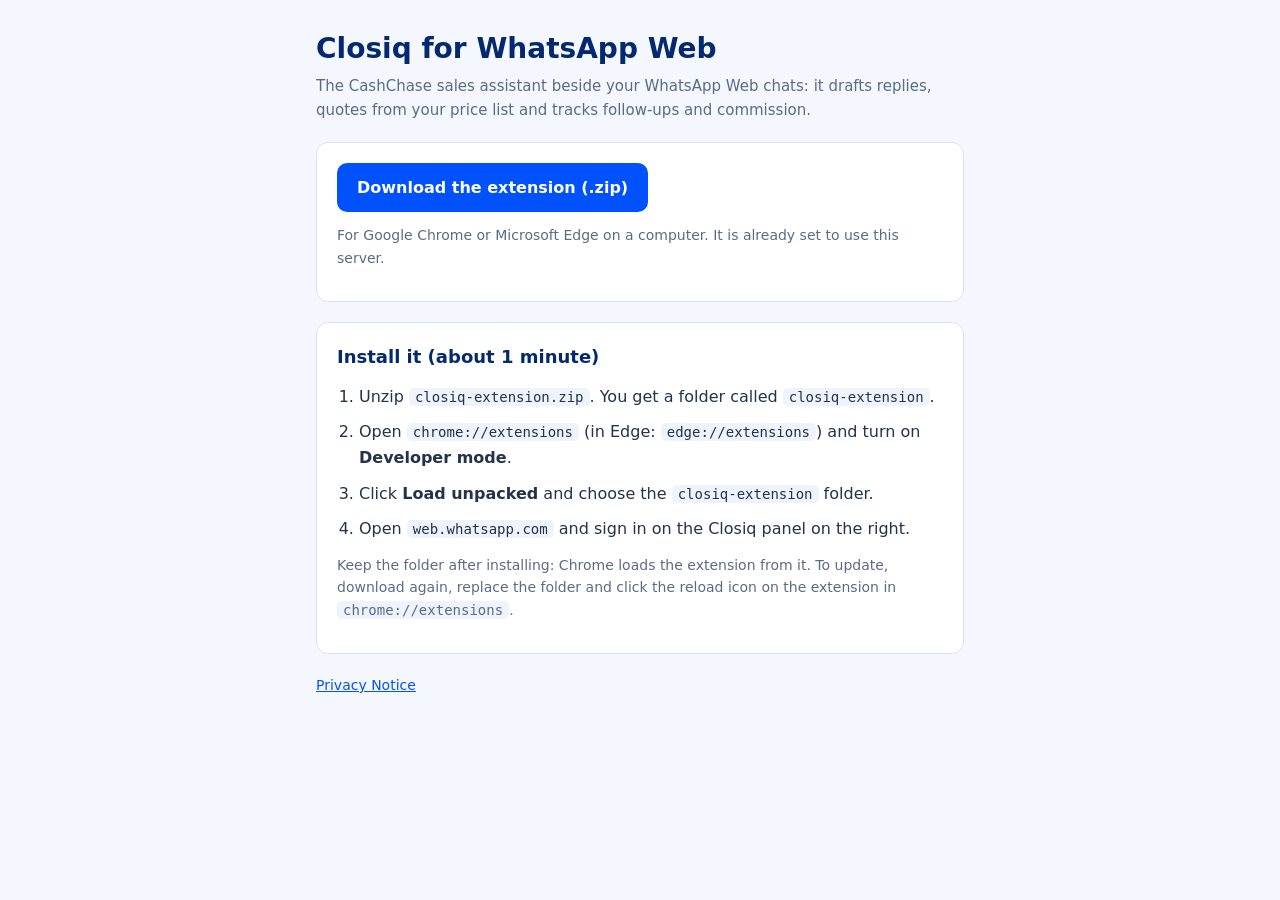
==== webapp/extension.html @ 69304513 "Download the WhatsApp extension from the web app - GET /download/closiq-extension.zip zips extension" ====
<!doctype html>
<html lang="en">
<head>
  <meta charset="utf-8" />
  <meta name="viewport" content="width=device-width, initial-scale=1" />
  <title>Get the extension · CashChase</title>
  <style>
    :root {
      --navy: #042970; --blue: #0152FC; --text: #24324A; --muted: #5B6B85;
      --line: #DCE4F2; --bg: #F4F7FD; --card: #FFFFFF; --code: #EEF3FC; --on-blue: #FFFFFF;
    }
    @media (prefers-color-scheme: dark) {
      :root {
        --navy: #C9D8FF; --blue: #7FA6FF; --text: #DCE3F0; --muted: #9AA8C0;
        --line: #2A3754; --bg: #0E1626; --card: #152036; --code: #1D2A44; --on-blue: #0E1626;
      }
    }
    a { color: var(--blue); }
    * { box-sizing: border-box; }
    body { margin: 0; background: var(--bg); color: var(--text); font: 16px/1.6 system-ui, -apple-system, "Segoe UI", Roboto, sans-serif; }
    main { max-width: 680px; margin: 0 auto; padding: 32px 16px 64px; }
    h1 { color: var(--navy); font-size: 28px; line-height: 1.2; margin: 0 0 8px; }
    h2 { color: var(--navy); font-size: 18px; margin: 0 0 12px; }
    p { margin: 0 0 12px; }
    .meta { color: var(--muted); font-size: 15px; }
    .card { background: var(--card); border: 1px solid var(--line); border-radius: 12px; padding: 20px; margin-top: 20px; }
    .btn { display: inline-block; background: var(--blue); color: var(--on-blue); text-decoration: none; font-weight: 600; padding: 12px 20px; border-radius: 10px; }
    .btn:hover { filter: brightness(1.08); }
    ol { margin: 0; padding-left: 22px; }
    li { margin-bottom: 10px; }
    code { background: var(--code); padding: 1px 6px; border-radius: 5px; font-size: 14px; }
    .note { font-size: 14px; color: var(--muted); margin-top: 12px; }
  </style>
</head>
<body>
<main>
  <h1>Closiq for WhatsApp Web</h1>
  <p class="meta">The CashChase sales assistant beside your WhatsApp Web chats: it drafts replies, quotes from your price list and tracks follow-ups and commission.</p>

  <div class="card">
    <a class="btn" href="/download/closiq-extension.zip" download>Download the extension (.zip)</a>
    <p class="note">For Google Chrome or Microsoft Edge on a computer. It is already set to use this server.</p>
  </div>

  <div class="card">
    <h2>Install it (about 1 minute)</h2>
    <ol>
      <li>Unzip <code>closiq-extension.zip</code>. You get a folder called <code>closiq-extension</code>.</li>
      <li>Open <code>chrome://extensions</code> (in Edge: <code>edge://extensions</code>) and turn on <strong>Developer mode</strong>.</li>
      <li>Click <strong>Load unpacked</strong> and choose the <code>closiq-extension</code> folder.</li>
      <li>Open <code>web.whatsapp.com</code> and sign in on the Closiq panel on the right.</li>
    </ol>
    <p class="note">Keep the folder after installing: Chrome loads the extension from it. To update, download again, replace the folder and click the reload icon on the extension in <code>chrome://extensions</code>.</p>
  </div>

  <p class="note" style="margin-top:20px;"><a href="/static/privacy.html">Privacy Notice</a></p>
</main>
</body>
</html>
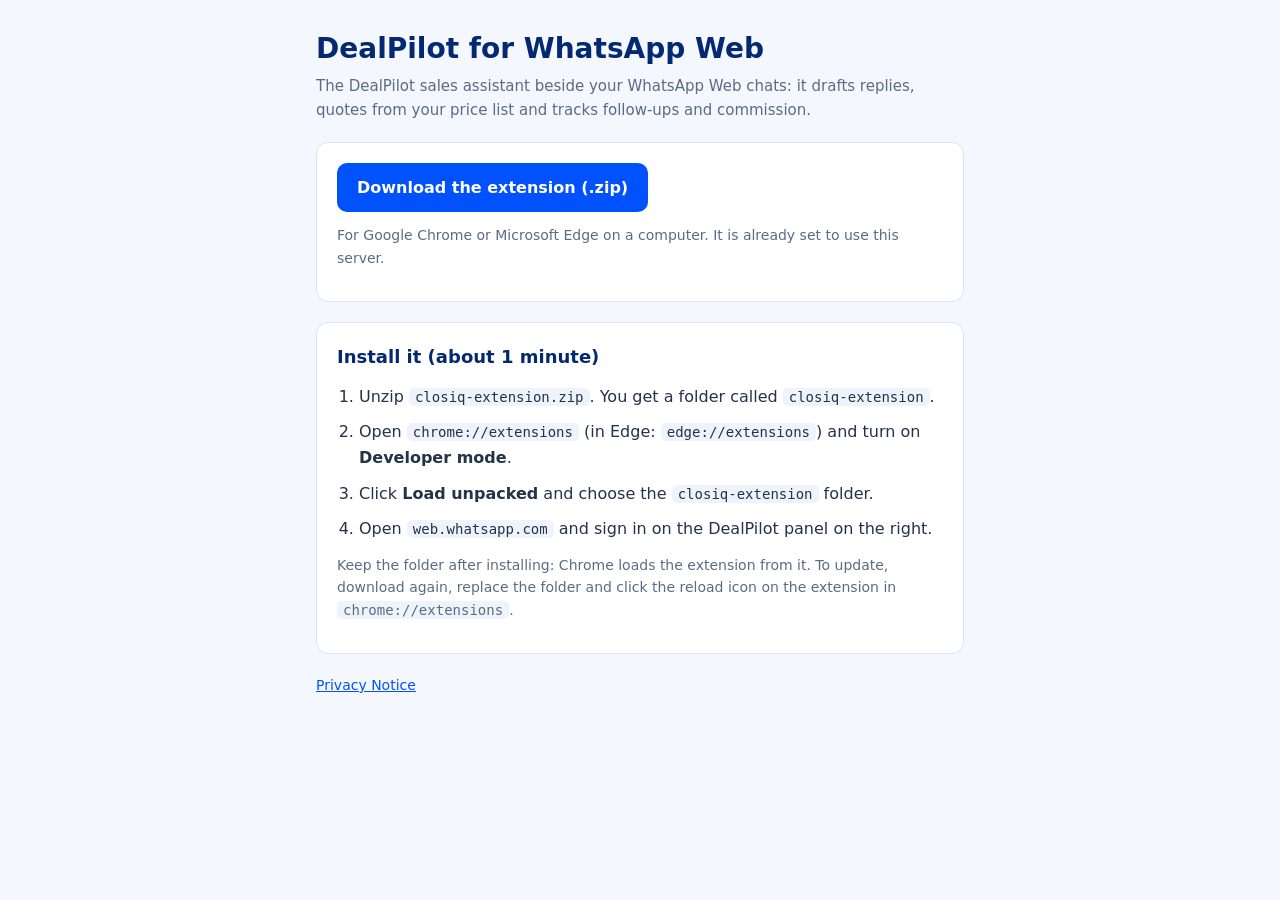
==== commit a96ec3fb: "Merge reposition-sales-crm: extension download page, renamed to DealPilot Keeps both sidebar links (" ====
--- a/webapp/extension.html
+++ b/webapp/extension.html
@@ -3,7 +3,7 @@
 <head>
   <meta charset="utf-8" />
   <meta name="viewport" content="width=device-width, initial-scale=1" />
-  <title>Get the extension · CashChase</title>
+  <title>Get the extension · DealPilot</title>
   <style>
     :root {
       --navy: #042970; --blue: #0152FC; --text: #24324A; --muted: #5B6B85;
@@ -34,8 +34,8 @@
 </head>
 <body>
 <main>
-  <h1>Closiq for WhatsApp Web</h1>
-  <p class="meta">The CashChase sales assistant beside your WhatsApp Web chats: it drafts replies, quotes from your price list and tracks follow-ups and commission.</p>
+  <h1>DealPilot for WhatsApp Web</h1>
+  <p class="meta">The DealPilot sales assistant beside your WhatsApp Web chats: it drafts replies, quotes from your price list and tracks follow-ups and commission.</p>
 
   <div class="card">
     <a class="btn" href="/download/closiq-extension.zip" download>Download the extension (.zip)</a>
@@ -48,7 +48,7 @@
       <li>Unzip <code>closiq-extension.zip</code>. You get a folder called <code>closiq-extension</code>.</li>
       <li>Open <code>chrome://extensions</code> (in Edge: <code>edge://extensions</code>) and turn on <strong>Developer mode</strong>.</li>
       <li>Click <strong>Load unpacked</strong> and choose the <code>closiq-extension</code> folder.</li>
-      <li>Open <code>web.whatsapp.com</code> and sign in on the Closiq panel on the right.</li>
+      <li>Open <code>web.whatsapp.com</code> and sign in on the DealPilot panel on the right.</li>
     </ol>
     <p class="note">Keep the folder after installing: Chrome loads the extension from it. To update, download again, replace the folder and click the reload icon on the extension in <code>chrome://extensions</code>.</p>
   </div>
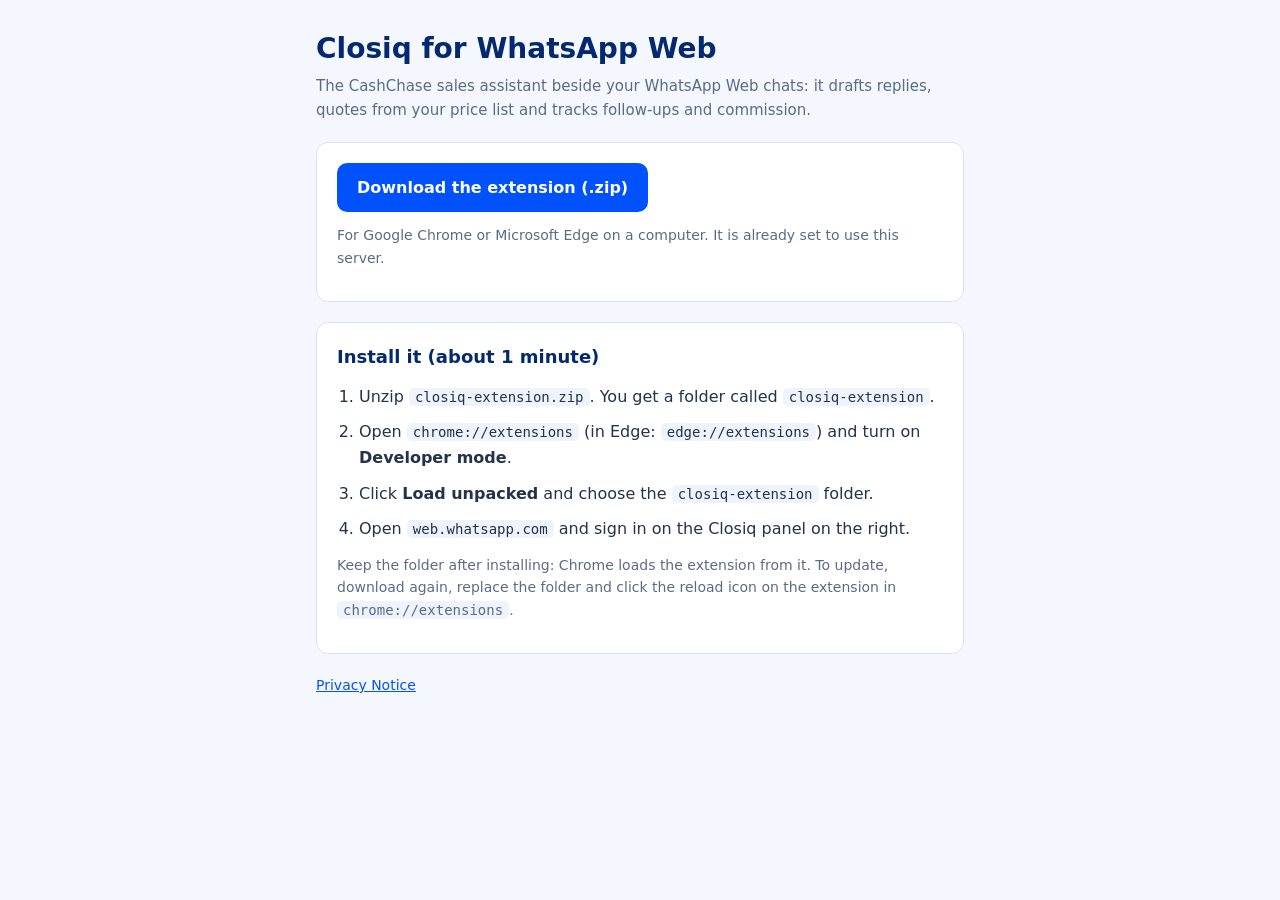
==== commit 7d0cc9c4: "Merge pull request #12 from tiffanyxuan06-png/reposition-sales-crm Reposition sales crm" ====
--- a/webapp/extension.html
+++ b/webapp/extension.html
@@ -3,7 +3,7 @@
 <head>
   <meta charset="utf-8" />
   <meta name="viewport" content="width=device-width, initial-scale=1" />
-  <title>Get the extension · DealPilot</title>
+  <title>Get the extension · CashChase</title>
   <style>
     :root {
       --navy: #042970; --blue: #0152FC; --text: #24324A; --muted: #5B6B85;
@@ -34,8 +34,8 @@
 </head>
 <body>
 <main>
-  <h1>DealPilot for WhatsApp Web</h1>
-  <p class="meta">The DealPilot sales assistant beside your WhatsApp Web chats: it drafts replies, quotes from your price list and tracks follow-ups and commission.</p>
+  <h1>Closiq for WhatsApp Web</h1>
+  <p class="meta">The CashChase sales assistant beside your WhatsApp Web chats: it drafts replies, quotes from your price list and tracks follow-ups and commission.</p>
 
   <div class="card">
     <a class="btn" href="/download/closiq-extension.zip" download>Download the extension (.zip)</a>
@@ -48,7 +48,7 @@
       <li>Unzip <code>closiq-extension.zip</code>. You get a folder called <code>closiq-extension</code>.</li>
       <li>Open <code>chrome://extensions</code> (in Edge: <code>edge://extensions</code>) and turn on <strong>Developer mode</strong>.</li>
       <li>Click <strong>Load unpacked</strong> and choose the <code>closiq-extension</code> folder.</li>
-      <li>Open <code>web.whatsapp.com</code> and sign in on the DealPilot panel on the right.</li>
+      <li>Open <code>web.whatsapp.com</code> and sign in on the Closiq panel on the right.</li>
     </ol>
     <p class="note">Keep the folder after installing: Chrome loads the extension from it. To update, download again, replace the folder and click the reload icon on the extension in <code>chrome://extensions</code>.</p>
   </div>
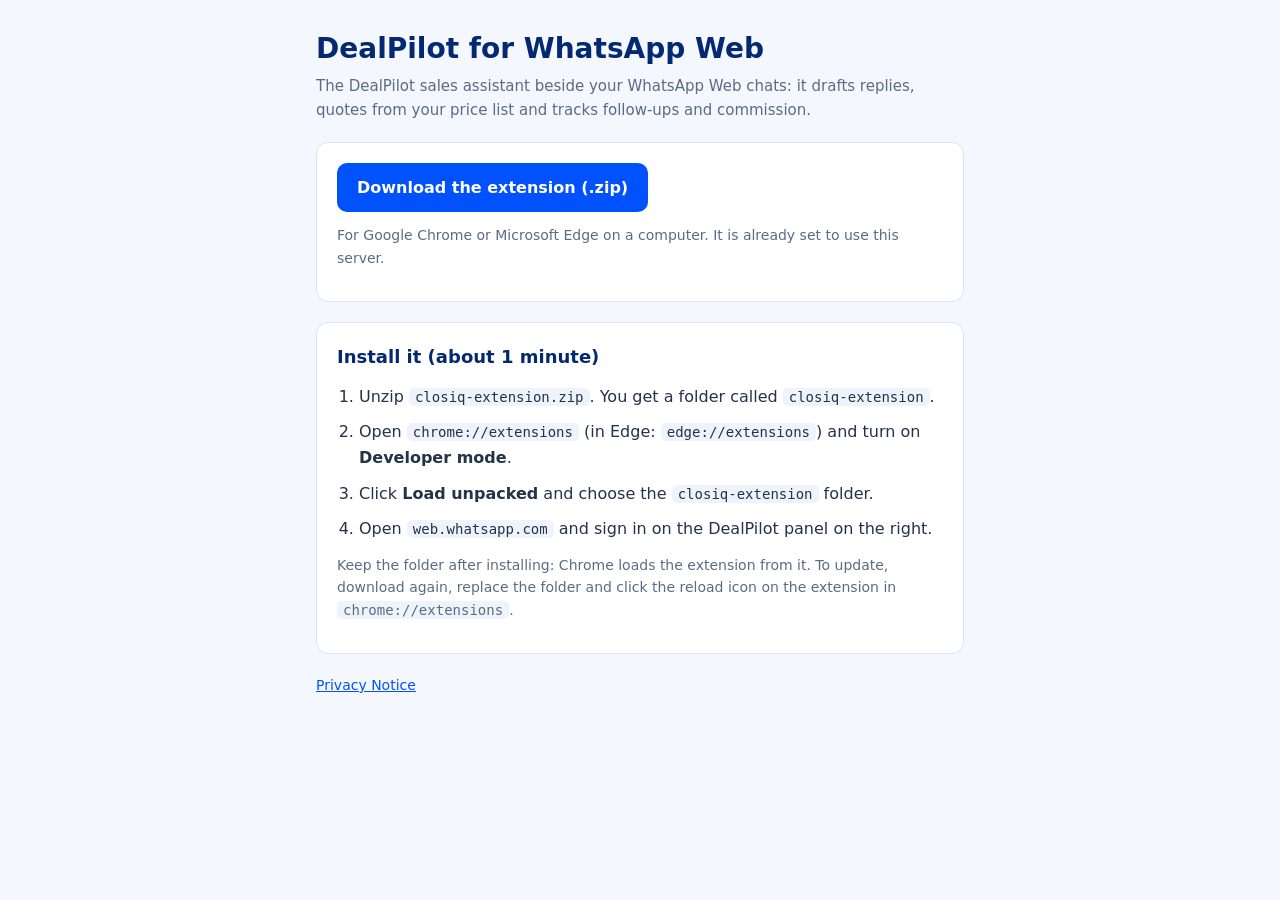
==== commit bb9a29ac: "Merge claude/brave-curie-vw86rx: DealPilot fixes and WhatsApp Web chat link" ====
--- a/webapp/extension.html
+++ b/webapp/extension.html
@@ -3,7 +3,7 @@
 <head>
   <meta charset="utf-8" />
   <meta name="viewport" content="width=device-width, initial-scale=1" />
-  <title>Get the extension · CashChase</title>
+  <title>Get the extension · DealPilot</title>
   <style>
     :root {
       --navy: #042970; --blue: #0152FC; --text: #24324A; --muted: #5B6B85;
@@ -34,8 +34,8 @@
 </head>
 <body>
 <main>
-  <h1>Closiq for WhatsApp Web</h1>
-  <p class="meta">The CashChase sales assistant beside your WhatsApp Web chats: it drafts replies, quotes from your price list and tracks follow-ups and commission.</p>
+  <h1>DealPilot for WhatsApp Web</h1>
+  <p class="meta">The DealPilot sales assistant beside your WhatsApp Web chats: it drafts replies, quotes from your price list and tracks follow-ups and commission.</p>
 
   <div class="card">
     <a class="btn" href="/download/closiq-extension.zip" download>Download the extension (.zip)</a>
@@ -48,7 +48,7 @@
       <li>Unzip <code>closiq-extension.zip</code>. You get a folder called <code>closiq-extension</code>.</li>
       <li>Open <code>chrome://extensions</code> (in Edge: <code>edge://extensions</code>) and turn on <strong>Developer mode</strong>.</li>
       <li>Click <strong>Load unpacked</strong> and choose the <code>closiq-extension</code> folder.</li>
-      <li>Open <code>web.whatsapp.com</code> and sign in on the Closiq panel on the right.</li>
+      <li>Open <code>web.whatsapp.com</code> and sign in on the DealPilot panel on the right.</li>
     </ol>
     <p class="note">Keep the folder after installing: Chrome loads the extension from it. To update, download again, replace the folder and click the reload icon on the extension in <code>chrome://extensions</code>.</p>
   </div>
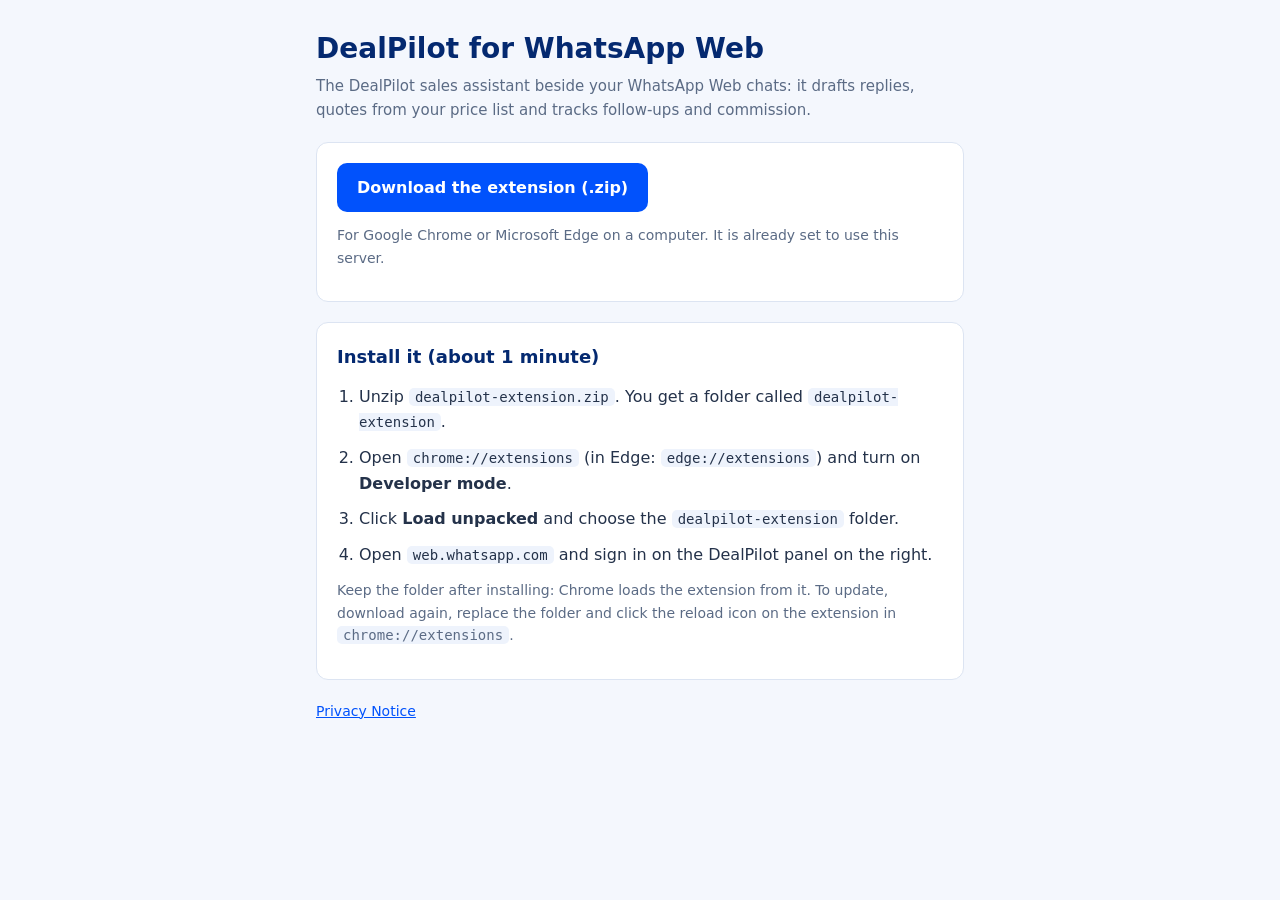
==== commit 0cef2015: "Update export routes and security tests with associated frontend changes Replit-Commit-Author: Agent" ====
--- a/webapp/extension.html
+++ b/webapp/extension.html
@@ -38,16 +38,16 @@
   <p class="meta">The DealPilot sales assistant beside your WhatsApp Web chats: it drafts replies, quotes from your price list and tracks follow-ups and commission.</p>
 
   <div class="card">
-    <a class="btn" href="/download/closiq-extension.zip" download>Download the extension (.zip)</a>
+    <a class="btn" href="/download/dealpilot-extension.zip" download>Download the extension (.zip)</a>
     <p class="note">For Google Chrome or Microsoft Edge on a computer. It is already set to use this server.</p>
   </div>
 
   <div class="card">
     <h2>Install it (about 1 minute)</h2>
     <ol>
-      <li>Unzip <code>closiq-extension.zip</code>. You get a folder called <code>closiq-extension</code>.</li>
+      <li>Unzip <code>dealpilot-extension.zip</code>. You get a folder called <code>dealpilot-extension</code>.</li>
       <li>Open <code>chrome://extensions</code> (in Edge: <code>edge://extensions</code>) and turn on <strong>Developer mode</strong>.</li>
-      <li>Click <strong>Load unpacked</strong> and choose the <code>closiq-extension</code> folder.</li>
+      <li>Click <strong>Load unpacked</strong> and choose the <code>dealpilot-extension</code> folder.</li>
       <li>Open <code>web.whatsapp.com</code> and sign in on the DealPilot panel on the right.</li>
     </ol>
     <p class="note">Keep the folder after installing: Chrome loads the extension from it. To update, download again, replace the folder and click the reload icon on the extension in <code>chrome://extensions</code>.</p>
